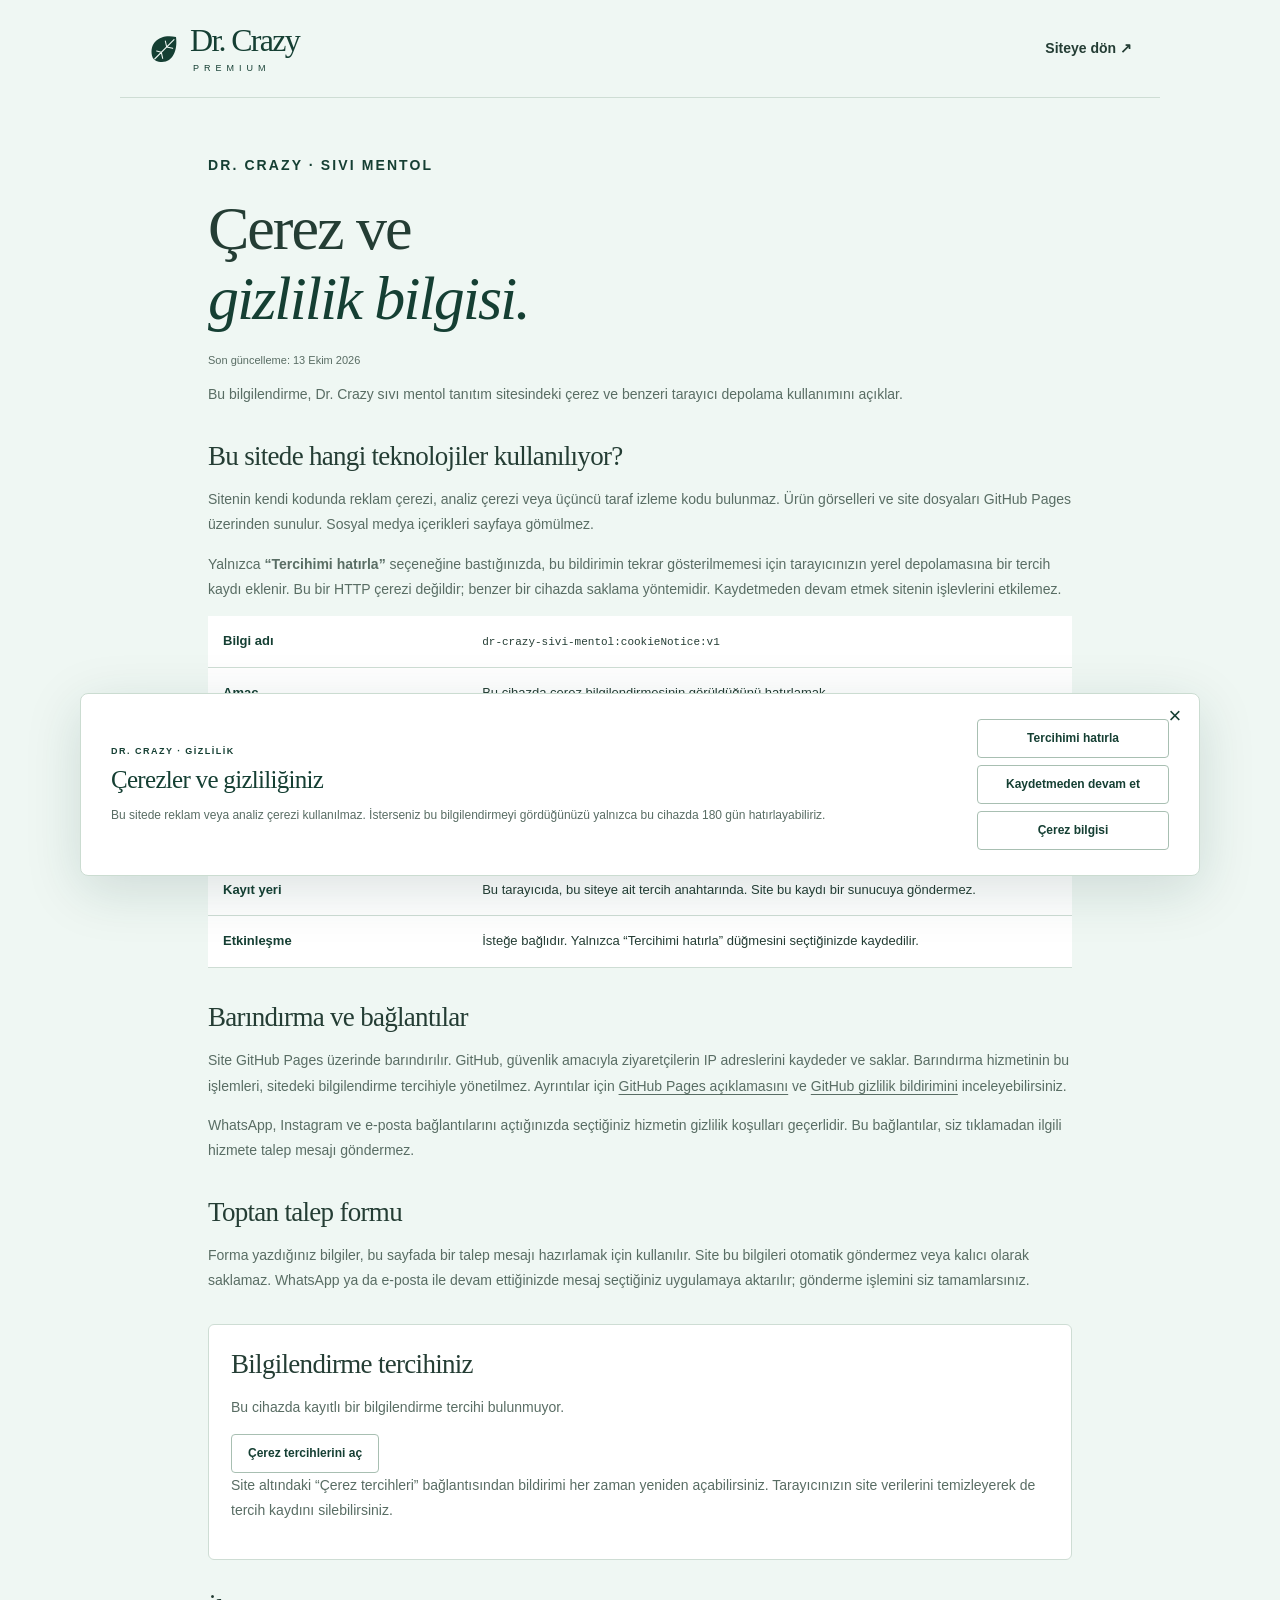
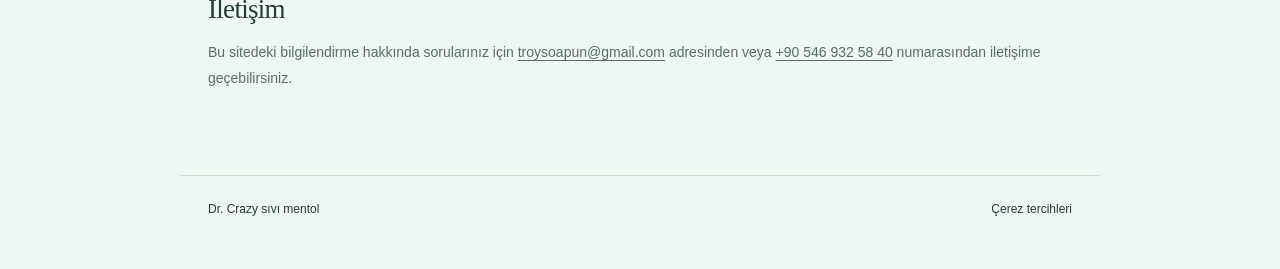
==== cerez-politikasi.html @ 15d27f9f "Add privacy notice and optional browser preference" ====
<!doctype html><html lang="tr"><head><meta charset="utf-8"><meta name="viewport" content="width=device-width,initial-scale=1"><meta name="theme-color" content="#153f33"><title>Çerez ve Gizlilik Bilgisi | Dr. Crazy Sıvı Mentol</title><meta name="description" content="Dr. Crazy sıvı mentol sitesinin çerez, tarayıcı depolaması, iletişim formu ve GitHub Pages barındırma bilgileri."><link rel="canonical" href="https://redrumania19.github.io/dr-crazy-sivi-mentol/cerez-politikasi.html"><link rel="icon" href="leaf.svg" type="image/svg+xml"><link rel="stylesheet" href="styles.css"><link rel="stylesheet" href="cookies.css"><script src="cookies.js" defer></script></head><body><a class="skip" href="#policy-main">İçeriğe geç</a><header class="privacy-policy-header"><a class="brand" href="./"><img src="leaf.svg" width="32" height="32" alt=""><span>Dr. Crazy<small>PREMIUM</small></span></a><a class="text-link" href="./">Siteye dön ↗</a></header><main class="privacy-policy-main" id="policy-main"><p class="eyebrow">DR. CRAZY · SIVI MENTOL</p><h1>Çerez ve<br><em>gizlilik bilgisi.</em></h1><p class="policy-date">Son güncelleme: 13 Ekim 2026</p><p>Bu bilgilendirme, Dr. Crazy sıvı mentol tanıtım sitesindeki çerez ve benzeri tarayıcı depolama kullanımını açıklar.</p><h2>Bu sitede hangi teknolojiler kullanılıyor?</h2><p>Sitenin kendi kodunda reklam çerezi, analiz çerezi veya üçüncü taraf izleme kodu bulunmaz. Ürün görselleri ve site dosyaları GitHub Pages üzerinden sunulur. Sosyal medya içerikleri sayfaya gömülmez.</p><p>Yalnızca <strong>“Tercihimi hatırla”</strong> seçeneğine bastığınızda, bu bildirimin tekrar gösterilmemesi için tarayıcınızın yerel depolamasına bir tercih kaydı eklenir. Bu bir HTTP çerezi değildir; benzer bir cihazda saklama yöntemidir. Kaydetmeden devam etmek sitenin işlevlerini etkilemez.</p><table><caption class="skip">İsteğe bağlı tercih kaydının ayrıntıları</caption><tbody><tr><th scope="row">Bilgi adı</th><td><code>dr-crazy-sivi-mentol:cookieNotice:v1</code></td></tr><tr><th scope="row">Amaç</th><td>Bu cihazda çerez bilgilendirmesinin görüldüğünü hatırlamak.</td></tr><tr><th scope="row">Süre</th><td>Seçiminizden itibaren en fazla 180 gün. Süre dolduğunda bilgilendirme yeniden gösterilir ve eski kayıt kontrol sırasında silinir.</td></tr><tr><th scope="row">Saklanan veri</th><td>“Bilgilendirmeyi hatırla” seçimi, kayıt sürümü ve sona erme zamanı. Adınız, telefonunuz ve e-posta adresiniz bu kayda eklenmez.</td></tr><tr><th scope="row">Kayıt yeri</th><td>Bu tarayıcıda, bu siteye ait tercih anahtarında. Site bu kaydı bir sunucuya göndermez.</td></tr><tr><th scope="row">Etkinleşme</th><td>İsteğe bağlıdır. Yalnızca “Tercihimi hatırla” düğmesini seçtiğinizde kaydedilir.</td></tr></tbody></table><h2>Barındırma ve bağlantılar</h2><p>Site GitHub Pages üzerinde barındırılır. GitHub, güvenlik amacıyla ziyaretçilerin IP adreslerini kaydeder ve saklar. Barındırma hizmetinin bu işlemleri, sitedeki bilgilendirme tercihiyle yönetilmez. Ayrıntılar için <a href="https://docs.github.com/en/pages/getting-started-with-github-pages/what-is-github-pages" target="_blank" rel="noopener noreferrer">GitHub Pages açıklamasını</a> ve <a href="https://docs.github.com/en/site-policy/privacy-policies/github-general-privacy-statement" target="_blank" rel="noopener noreferrer">GitHub gizlilik bildirimini</a> inceleyebilirsiniz.</p><p>WhatsApp, Instagram ve e-posta bağlantılarını açtığınızda seçtiğiniz hizmetin gizlilik koşulları geçerlidir. Bu bağlantılar, siz tıklamadan ilgili hizmete talep mesajı göndermez.</p><h2>Toptan talep formu</h2><p>Forma yazdığınız bilgiler, bu sayfada bir talep mesajı hazırlamak için kullanılır. Site bu bilgileri otomatik göndermez veya kalıcı olarak saklamaz. WhatsApp ya da e-posta ile devam ettiğinizde mesaj seçtiğiniz uygulamaya aktarılır; gönderme işlemini siz tamamlarsınız.</p><div class="privacy-choice-box"><h2>Bilgilendirme tercihiniz</h2><p data-cookie-state>Bu cihazdaki tercih bilgisi kontrol ediliyor.</p><div class="cookie-actions"><button class="cookie-choice" type="button" data-cookie-settings>Çerez tercihlerini aç</button><button class="cookie-choice" type="button" data-cookie-reset hidden>Kayıtlı tercihi sil</button></div><p>Site altındaki “Çerez tercihleri” bağlantısından bildirimi her zaman yeniden açabilirsiniz. Tarayıcınızın site verilerini temizleyerek de tercih kaydını silebilirsiniz.</p></div><h2>İletişim</h2><p>Bu sitedeki bilgilendirme hakkında sorularınız için <a href="mailto:troysoapun@gmail.com">troysoapun@gmail.com</a> adresinden veya <a href="tel:+905469325840">+90 546 932 58 40</a> numarasından iletişime geçebilirsiniz.</p></main><footer class="privacy-policy-footer"><a href="./">Dr. Crazy sıvı mentol</a><button type="button" class="cookie-footer-button" data-cookie-settings>Çerez tercihleri</button></footer><section class="cookie-notice" id="cookie-notice" role="region" aria-labelledby="cookie-heading" aria-describedby="cookie-description" hidden><button class="cookie-close" type="button" data-cookie-dismiss aria-label="Bilgilendirmeyi kaydetmeden kapat">×</button><div class="cookie-copy"><p class="cookie-eyebrow">DR. CRAZY · GİZLİLİK</p><h2 id="cookie-heading" tabindex="-1">Çerezler ve gizliliğiniz</h2><p id="cookie-description">Bu sitede reklam veya analiz çerezi kullanılmaz. İsterseniz bu bilgilendirmeyi gördüğünüzü yalnızca bu cihazda 180 gün hatırlayabiliriz.</p><p id="cookie-status" class="cookie-status" role="status" aria-live="polite"></p></div><div class="cookie-actions"><button type="button" class="cookie-choice" data-cookie-remember>Tercihimi hatırla</button><button type="button" class="cookie-choice" data-cookie-dismiss>Kaydetmeden devam et</button><a class="cookie-choice" href="cerez-politikasi.html">Çerez bilgisi</a></div></section><noscript><div class="cookie-noscript">Bu sitede reklam veya analiz çerezi kullanılmaz. JavaScript kapalı olduğunda bilgilendirme tercihi kaydedilmez.</div></noscript></body></html>
---- styles.css ----
:root{--forest:#153f33;--deep:#0f3028;--ice:#eff7f3;--sage:#a9c6b3;--gold:#b38c49;--ink:#243d34;--muted:#596d64;--line:#ceddd4;--white:#fff;--display:Georgia,'Times New Roman',serif;--body:'Segoe UI',Arial,sans-serif}*{box-sizing:border-box}html{scroll-behavior:smooth;scroll-padding-top:90px}body{margin:0;background:var(--ice);color:var(--ink);font:16px/1.6 var(--body)}a{color:inherit;text-decoration:none}button,input,textarea,select{font:inherit}button,a,input,textarea,select,summary{-webkit-tap-highlight-color:transparent}a:focus-visible,button:focus-visible,summary:focus-visible{outline:3px solid var(--gold);outline-offset:5px}button{cursor:pointer}img{display:block;max-width:100%}h1,h2,h3,p{margin-top:0}h1,h2{font-family:var(--display);font-weight:400;letter-spacing:-.055em;line-height:1.06}h1{font-size:clamp(60px,6.7vw,99px);margin:27px 0}h2{font-size:clamp(40px,4vw,62px);margin:20px 0 28px}h1 em,h2 em{font-weight:400;color:var(--forest)}h3{font-weight:600;line-height:1.3;font-size:18px;margin:0 0 6px}p{color:var(--muted)}.header{max-width:1320px;padding:25px 48px;margin:auto;display:flex;align-items:center;justify-content:space-between;gap:30px}.brand{display:flex;gap:10px;align-items:center;color:var(--forest);flex-shrink:0}.brand>span{font:32px/1 var(--display);letter-spacing:-1.7px}.brand small{font:9px/1 var(--body);letter-spacing:5px;display:block;margin:8px 0 0 3px}nav{display:flex;gap:32px;font-size:13px}nav a:hover,.text-link:hover{color:var(--gold)}.button{background:var(--forest);border:1px solid var(--forest);color:white;display:inline-flex;align-items:center;justify-content:center;gap:32px;padding:16px 24px;line-height:1.2;border-radius:5px;font-size:14px;font-weight:600;transition:background .2s,transform .2s}.button:hover{background:#245743;transform:translateY(-2px)}.button.small{padding:12px 18px;gap:17px}.hero{max-width:1320px;margin:auto;display:grid;grid-template-columns:1.05fr 1fr;min-height:750px;align-items:center;padding:22px 48px 48px;gap:64px}.hero-copy{padding-top:30px}.eyebrow{font-size:11px;font-weight:600;letter-spacing:2.1px;color:var(--forest);margin-bottom:16px}.dot{width:7px;height:7px;display:inline-block;border-radius:50%;background:var(--forest);margin-right:7px}.intro{max-width:400px;font-size:17px;line-height:1.8;margin-bottom:32px}.actions{display:flex;align-items:center;gap:25px;flex-wrap:wrap}.text-link{font-size:14px;font-weight:600;display:inline-flex;align-items:center;gap:14px}.hero-foot{margin-top:70px;border-top:1px solid var(--line);padding-top:20px;display:flex;gap:18px;align-items:center}.hero-foot span:first-child{letter-spacing:1.5px;font-size:10px;font-weight:700}.hero-foot span:last-child{font-size:12px;color:var(--muted)}.hero-art{position:relative;background:#dbeadb;padding:25px 40px 18px;border-radius:260px 260px 12px 12px;max-width:490px;justify-self:end;width:100%}.photo-frame{border-radius:230px 230px 6px 6px;overflow:hidden;max-width:350px;margin:auto;box-shadow:0 15px 40px #153f331a}.photo-frame img{width:100%;height:auto}.image-caption{display:flex;justify-content:space-between;gap:10px;margin-top:20px;font-size:8px;letter-spacing:1.1px;color:var(--forest)}.image-caption span:last-child{font-family:var(--display);font-size:11px;letter-spacing:0}.ribbon{background:var(--forest);color:#dcebdd;padding:23px 30px;display:flex;align-items:center;justify-content:center;gap:4.5vw;font-size:13px;letter-spacing:.4px}.ribbon i{color:#c5ab73;font-style:normal}.section{max-width:1224px;margin:auto;padding:105px 48px}.product{display:grid;grid-template-columns:.9fr 1.1fr;gap:100px;align-items:center}.product-visual{height:530px;border-radius:8px;overflow:hidden;position:relative;background:#d9e8db}.product-visual img{width:100%;height:100%;object-fit:cover;object-position:center 73%;transform:scale(1.08)}.visual-label{position:absolute;bottom:20px;left:20px;padding:9px 13px;background:var(--ice);font-size:9px;letter-spacing:1.5px;color:var(--forest);border-radius:3px}.product-copy>p:not(.eyebrow){font-size:14px}.qualities{margin:28px 0;display:grid;gap:23px}.qualities>div{display:flex;align-items:flex-start;gap:17px}.quality-icon{font-size:28px;line-height:1.2;width:35px;flex-shrink:0;color:var(--forest);text-align:center}.qualities h3{font-size:15px}.qualities p{font-size:13px;margin:0}.product-copy .product-note{font-size:11px!important;border-top:1px solid var(--line);padding-top:19px;line-height:1.7}.wholesale{max-width:none;background:var(--forest);padding:82px max(48px,calc((100vw - 1128px)/2));display:grid;grid-template-columns:1.1fr 1fr;gap:90px;color:var(--ice)}.wholesale h2,.wholesale h2 em{color:var(--ice)}.wholesale .eyebrow{color:#bccfbd}.wholesale p{color:#c1d2c8;font-size:15px;max-width:400px}.light{background:#e9f1e7;border-color:#e9f1e7;color:var(--forest);margin-top:18px}.light:hover{background:white}.steps{display:flex;flex-direction:column;justify-content:center}.steps>div{display:flex;gap:27px;padding:24px 0;border-bottom:1px solid #c0d7c52c}.steps>div:last-child{border-bottom:0}.steps>div>span{font:25px var(--display);color:#cfb47a}.steps h3{font-size:18px}.steps p{font-size:13px;margin:0}.order{display:grid;grid-template-columns:.8fr 1.2fr;gap:75px}.order-info>p:not(.eyebrow){font-size:14px}.contact-card{margin:33px 0;border-top:1px solid var(--line);border-bottom:1px solid var(--line);padding:25px 0}.contact-label{display:block;font-size:9px;letter-spacing:2px;color:var(--muted);margin-bottom:10px}.contact-card>a{display:flex;align-items:center;justify-content:space-between;max-width:290px;font-size:24px;font-family:var(--display)}.contact-card p{font-size:12px;margin:8px 0 0}.order-info .order-note{font-size:11px!important;line-height:1.8;max-width:330px}form{background:white;border:1px solid #dbe5de;border-radius:10px;padding:32px;box-shadow:0 16px 50px #153f3306}.field-row{display:grid;grid-template-columns:1fr 1fr;gap:18px}label{display:block;font-size:12px;font-weight:600;color:var(--ink);margin-bottom:18px}input,select,textarea{display:block;width:100%;padding:12px 13px;margin-top:7px;border:1px solid #d0ddd5;border-radius:5px;background:#fafcfb;color:var(--ink);font-size:14px;min-width:0}input:focus,textarea:focus,select:focus{outline:2px solid var(--sage);border-color:var(--forest)}textarea{resize:vertical}input::placeholder,textarea::placeholder{color:#788980;font-size:12px}.optional{font-weight:400;color:var(--muted);font-size:10px}.submit{width:100%;justify-content:space-between;margin-top:4px}.form-note{font-size:10px;line-height:1.7;margin:13px 0 0}.request-result{grid-column:1/-1;border:1px solid var(--sage);background:white;padding:30px;border-radius:8px;scroll-margin-top:30px}.request-result[hidden]{display:none}.result-header{display:flex;justify-content:space-between;gap:20px}.result-header p{font-size:13px}.result-header h3{font-family:var(--display);font-size:30px;font-weight:400}.close-result{align-self:start;border:0;background:var(--ice);color:var(--forest);width:38px;height:38px;border-radius:50%;font-size:24px}.preview-label{margin:15px 0 0}.request-result textarea{font-size:13px;line-height:1.6;margin:10px 0 20px}.copy-status{font-size:12px;margin:12px 0 0;min-height:20px}.faq{border-top:1px solid var(--line);display:grid;grid-template-columns:.8fr 1.2fr;gap:75px;padding-top:75px;padding-bottom:90px}.questions details{border-bottom:1px solid var(--line)}summary{list-style:none;cursor:pointer;padding:22px 0;display:flex;align-items:center;justify-content:space-between;gap:22px;font-size:14px;font-weight:600}summary::-webkit-details-marker{display:none}summary>span{font-size:24px;font-weight:300;flex-shrink:0}details[open] summary>span{transform:rotate(45deg)}details p{font-size:13px;line-height:1.8;max-width:510px;padding-bottom:10px}footer{border-top:1px solid var(--line);padding:35px 48px;display:flex;gap:25px;align-items:center;justify-content:space-between;max-width:1320px;margin:auto}footer p,footer>a:last-child{font-size:11px;margin:0}.footer-brand>span{font-size:24px}.footer-brand small{font-size:7px;letter-spacing:4px}.mobile-cta{display:none}.skip{position:fixed;top:-100px;left:15px;z-index:10;padding:10px;background:white}.skip:focus{top:15px}@media(min-width:1400px){.hero{min-height:800px}}@media(max-width:1000px){.header{padding:22px 30px}nav{gap:20px;font-size:12px}.hero{gap:30px;padding:25px 30px 50px;min-height:650px}h1{font-size:70px}.hero-art{padding:20px 25px 16px}.hero-foot{margin-top:40px;flex-wrap:wrap;gap:5px 18px}.section{padding:75px 35px}.product{gap:45px}.product-visual{height:460px}.wholesale{gap:45px}.order,.faq{gap:40px}form{padding:24px}.field-row{gap:12px}.actions{gap:20px}footer{padding:30px}}@media(max-width:720px){html{scroll-padding-top:20px}.header{padding:20px}.brand>span{font-size:27px}.brand img{width:29px}.brand small{font-size:8px}.header nav{display:none}.header .small{font-size:11px;gap:10px;padding:11px 13px}.hero{display:flex;flex-direction:column;align-items:stretch;padding:20px 22px 42px;gap:33px}.hero-copy{padding-top:10px}.eyebrow{font-size:9px;letter-spacing:1.6px}h1{font-size:clamp(57px,11vw,78px);margin:20px 0}.intro{font-size:15px;max-width:420px;margin-bottom:23px}.hero-foot{margin-top:29px;font-size:10px}.hero-art{width:100%;max-width:430px;align-self:center;padding:20px 30px 16px}.photo-frame{max-width:310px}.hero-art img{max-height:550px;object-fit:contain}.ribbon{padding:21px 20px;gap:14px;flex-wrap:wrap;font-size:10px}.ribbon i:nth-of-type(3),.ribbon span:last-child{display:none}.section{padding:62px 22px;display:block}.product{display:flex;flex-direction:column-reverse;gap:28px}.product-visual{width:100%;max-width:500px;height:420px}.product-copy{width:100%}h2{font-size:44px;margin:17px 0 23px}.qualities{gap:20px}.wholesale{padding:57px 24px}.wholesale h2{font-size:43px}.steps{margin-top:32px}.steps>div{padding:20px 0}.order-info .order-note{max-width:none}.contact-card{margin:25px 0}.order form{margin-top:28px;padding:22px 18px}.field-row{grid-template-columns:1fr}label{margin-bottom:16px}.request-result{margin-top:30px;padding:20px}.request-result .actions{align-items:flex-start;flex-direction:column}.faq{padding-top:50px;padding-bottom:50px}.faq>div:first-child{margin-bottom:25px}summary{font-size:13px}footer{padding:28px 22px 90px;flex-wrap:wrap;gap:24px}footer p{display:none}footer>a:last-child{font-size:10px}.mobile-cta{display:flex;position:fixed;bottom:12px;left:22px;right:22px;box-shadow:0 5px 25px #0f302833;z-index:5;padding:15px}.button{font-size:12px;padding:15px 20px;gap:22px}.text-link{font-size:12px}.hero .actions{gap:18px}}@media(prefers-reduced-motion:reduce){html{scroll-behavior:auto}*,*:before,*:after{transition:none!important;animation:none!important}}
.contact-card .contact-whatsapp{font:12px var(--body);margin-top:12px}.contact-card .email-label{margin-top:25px}.contact-card .contact-email{font:16px var(--body);overflow-wrap:anywhere;gap:10px}.copy-link{border:0;background:transparent;padding:8px 0;color:var(--forest)}.footer-contacts{display:flex;flex-wrap:wrap;justify-content:flex-end;gap:8px 22px;font-size:11px}.footer-contacts a:hover{color:var(--gold)}@media(max-width:720px){.footer-contacts{justify-content:flex-start;flex-direction:column;gap:8px}.request-result .actions{gap:20px}}

.product-copy .product-title{font-size:clamp(34px,3.4vw,48px);line-height:1.15}.product-copy .product-note{font-size:13px!important;border-top:0;border-left:3px solid var(--gold);padding:14px 16px;background:#e5f0e9;border-radius:0 5px 5px 0}.product-visual img{transform:none;object-position:center}.hero-art .photo-frame img{aspect-ratio:4/5;object-fit:cover}

.packaging{border-top:1px solid var(--line);padding-top:70px}.packaging-layout{display:grid;grid-template-columns:.75fr 1.25fr;gap:70px}.packaging h2{font-size:clamp(40px,4vw,58px)}.packaging-intro{font-size:14px;max-width:300px}.label-info{margin:0}.label-info>div{display:grid;grid-template-columns:125px minmax(0,1fr);gap:22px;border-bottom:1px solid var(--line);padding:18px 0}.label-info>div:first-child{padding-top:0}.label-info dt{font-size:12px;font-weight:600;color:var(--forest)}.label-info dd{margin:0;font-size:13px;color:var(--muted);overflow-wrap:anywhere}.label-info ul{margin:0;padding-left:17px}.label-info li+li{margin-top:7px}.label-source{font-size:11px;margin:18px 0 0}@media(max-width:720px){.packaging-layout{display:block}.packaging-layout>div:first-child{margin-bottom:30px}.label-info>div{grid-template-columns:1fr;gap:6px;padding:17px 0}.packaging{padding-top:50px}}
---- cookies.css ----
.cookie-notice{position:fixed;left:24px;right:24px;bottom:24px;z-index:60;max-width:1120px;margin:auto;padding:25px 30px;background:#fff;border:1px solid #cbdcd1;border-radius:8px;box-shadow:0 14px 55px #103c3426;display:grid;grid-template-columns:minmax(0,1fr) auto;gap:28px;align-items:center;max-height:75vh;overflow:auto}.cookie-notice[hidden],[data-cookie-reset][hidden]{display:none!important}.cookie-eyebrow{font-size:9px;letter-spacing:1.5px;color:var(--forest);margin:0 0 7px;font-weight:600}.cookie-copy h2{font:400 25px/1.2 var(--display);letter-spacing:-.7px;margin:0 0 10px;color:var(--forest)}.cookie-copy>p:not(.cookie-eyebrow){font-size:12px;line-height:1.7;margin:0;color:var(--muted)}.cookie-copy .cookie-status{font-size:11px;margin-top:7px}.cookie-status:empty{display:none}.cookie-actions{display:grid;grid-template-columns:1fr;gap:7px;min-width:192px}.cookie-choice{display:flex;align-items:center;justify-content:center;min-height:39px;padding:10px 16px;background:#fff;color:var(--forest);border:1px solid #a8bfb2;border-radius:4px;font:600 12px/1.3 var(--body);text-align:center;cursor:pointer;text-decoration:none;transition:background .15s}.cookie-choice:hover{background:var(--ice);color:var(--forest)}.cookie-choice:focus-visible,.cookie-footer-button:focus-visible,.cookie-close:focus-visible{outline:3px solid var(--gold);outline-offset:3px}.cookie-close{position:absolute;top:8px;right:10px;border:0;background:transparent;color:var(--forest);width:28px;height:28px;line-height:1;font-size:22px}.cookie-footer-button{padding:0;border:0;background:transparent;color:inherit;font:inherit;text-align:left;cursor:pointer}.cookie-footer-button:hover{color:var(--gold)}.cookie-notice-open .mobile-cta{display:none}.privacy-policy-main{max-width:920px;margin:0 auto;padding:55px 28px 70px}.privacy-policy-header{display:flex;align-items:center;justify-content:space-between;gap:20px;padding:24px 28px;border-bottom:1px solid var(--line);max-width:1040px;margin:auto}.privacy-policy-main h1{font-size:clamp(38px,6vw,62px);line-height:1.12;letter-spacing:-2px;margin:12px 0 18px}.privacy-policy-main h2{font-size:27px;line-height:1.3;margin:32px 0 13px;letter-spacing:-.7px}.privacy-policy-main p,.privacy-policy-main li{font-size:14px;line-height:1.8}.privacy-policy-main a:not(.cookie-choice){text-decoration:underline;text-underline-offset:3px;overflow-wrap:anywhere}.privacy-policy-main table{border-collapse:collapse;width:100%;font-size:13px;background:#fff}.privacy-policy-main td,.privacy-policy-main th{text-align:left;vertical-align:top;padding:15px;border-bottom:1px solid var(--line);overflow-wrap:anywhere}.privacy-policy-main th{width:30%;font-weight:600;color:var(--forest)}.privacy-policy-main code{font-size:11px;word-break:break-word}.privacy-choice-box{padding:22px;background:#fff;border:1px solid var(--line);border-radius:6px;margin-top:30px}.privacy-choice-box h2{margin-top:0}.privacy-policy-main .cookie-actions{display:flex;flex-wrap:wrap;justify-content:flex-start;min-width:0}.privacy-policy-main .cookie-actions>*{flex:0 1 auto}.privacy-policy-main .policy-date{font-size:11px}.privacy-policy-footer{max-width:920px;margin:auto;padding:24px 28px 50px;border-top:1px solid var(--line);display:flex;gap:18px;flex-wrap:wrap;font-size:12px}.cookie-noscript{padding:18px 24px;background:#fff;border-top:1px solid var(--line);font-size:12px}
@media(max-width:720px){.cookie-notice{left:12px;right:12px;bottom:12px;padding:23px 20px 18px;display:block;max-height:80vh}.cookie-copy h2{font-size:24px;padding-right:20px}.cookie-actions{grid-template-columns:repeat(2,minmax(0,1fr));min-width:0;margin-top:17px;gap:8px}.cookie-actions>a{grid-column:1/-1}.cookie-choice{font-size:11px;padding:11px 9px;min-height:43px}.cookie-copy>p:not(.cookie-eyebrow){font-size:12px}.privacy-policy-header{padding:22px}.privacy-policy-header .brand>span{font-size:26px}.privacy-policy-header .text-link{font-size:11px}.privacy-policy-main{padding:35px 22px 55px}.privacy-policy-main h1{font-size:42px}.privacy-policy-main th{width:32%}.privacy-policy-main td,.privacy-policy-main th{padding:12px}.privacy-policy-main table{font-size:12px}.privacy-choice-box{padding:18px}.privacy-policy-main .cookie-actions{display:flex}.privacy-policy-footer{padding:22px}}@media(prefers-reduced-motion:reduce){.cookie-choice{transition:none}}
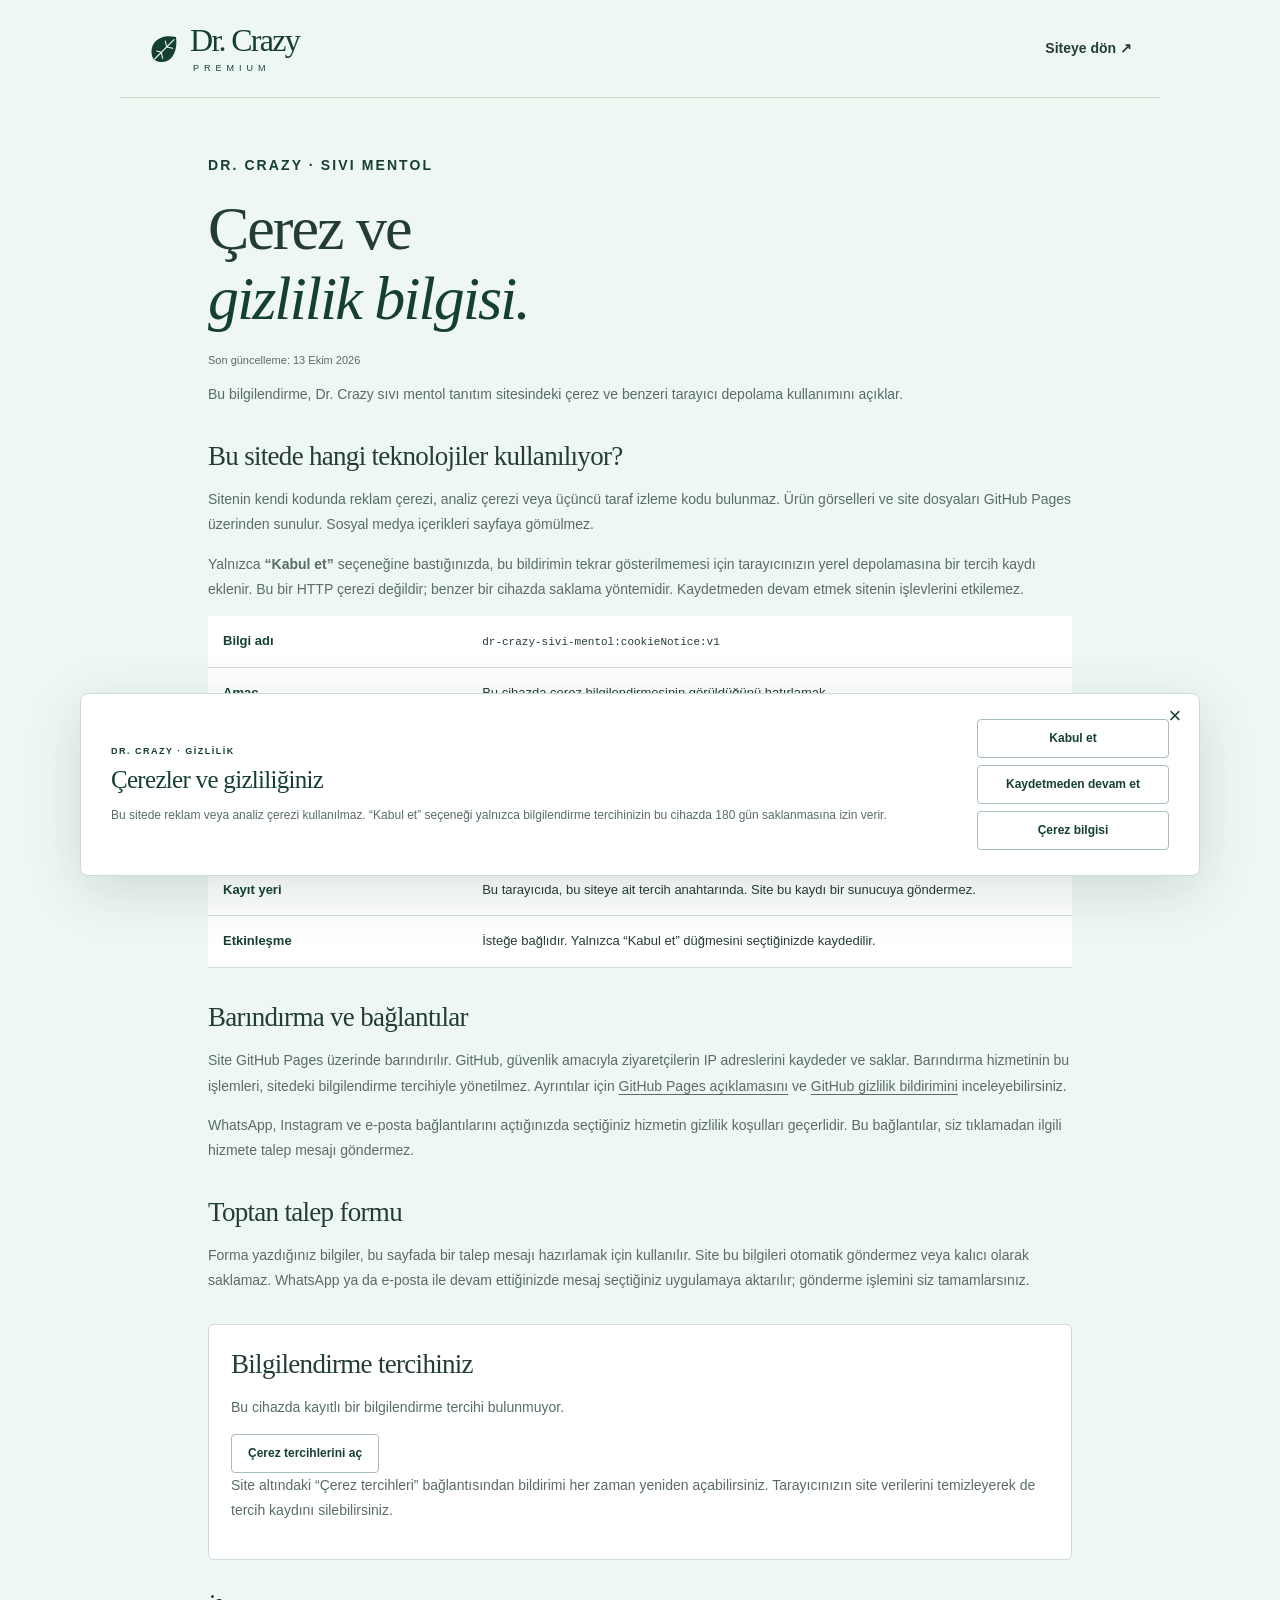
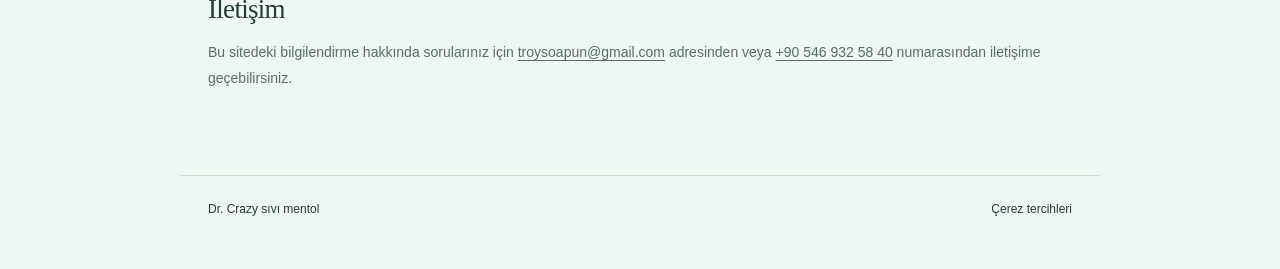
==== commit f5edc19b: "Update cookie notice accept label" ====
--- a/cerez-politikasi.html
+++ b/cerez-politikasi.html
@@ -1 +1 @@
-<!doctype html><html lang="tr"><head><meta charset="utf-8"><meta name="viewport" content="width=device-width,initial-scale=1"><meta name="theme-color" content="#153f33"><title>Çerez ve Gizlilik Bilgisi | Dr. Crazy Sıvı Mentol</title><meta name="description" content="Dr. Crazy sıvı mentol sitesinin çerez, tarayıcı depolaması, iletişim formu ve GitHub Pages barındırma bilgileri."><link rel="canonical" href="https://redrumania19.github.io/dr-crazy-sivi-mentol/cerez-politikasi.html"><link rel="icon" href="leaf.svg" type="image/svg+xml"><link rel="stylesheet" href="styles.css"><link rel="stylesheet" href="cookies.css"><script src="cookies.js" defer></script></head><body><a class="skip" href="#policy-main">İçeriğe geç</a><header class="privacy-policy-header"><a class="brand" href="./"><img src="leaf.svg" width="32" height="32" alt=""><span>Dr. Crazy<small>PREMIUM</small></span></a><a class="text-link" href="./">Siteye dön ↗</a></header><main class="privacy-policy-main" id="policy-main"><p class="eyebrow">DR. CRAZY · SIVI MENTOL</p><h1>Çerez ve<br><em>gizlilik bilgisi.</em></h1><p class="policy-date">Son güncelleme: 13 Ekim 2026</p><p>Bu bilgilendirme, Dr. Crazy sıvı mentol tanıtım sitesindeki çerez ve benzeri tarayıcı depolama kullanımını açıklar.</p><h2>Bu sitede hangi teknolojiler kullanılıyor?</h2><p>Sitenin kendi kodunda reklam çerezi, analiz çerezi veya üçüncü taraf izleme kodu bulunmaz. Ürün görselleri ve site dosyaları GitHub Pages üzerinden sunulur. Sosyal medya içerikleri sayfaya gömülmez.</p><p>Yalnızca <strong>“Tercihimi hatırla”</strong> seçeneğine bastığınızda, bu bildirimin tekrar gösterilmemesi için tarayıcınızın yerel depolamasına bir tercih kaydı eklenir. Bu bir HTTP çerezi değildir; benzer bir cihazda saklama yöntemidir. Kaydetmeden devam etmek sitenin işlevlerini etkilemez.</p><table><caption class="skip">İsteğe bağlı tercih kaydının ayrıntıları</caption><tbody><tr><th scope="row">Bilgi adı</th><td><code>dr-crazy-sivi-mentol:cookieNotice:v1</code></td></tr><tr><th scope="row">Amaç</th><td>Bu cihazda çerez bilgilendirmesinin görüldüğünü hatırlamak.</td></tr><tr><th scope="row">Süre</th><td>Seçiminizden itibaren en fazla 180 gün. Süre dolduğunda bilgilendirme yeniden gösterilir ve eski kayıt kontrol sırasında silinir.</td></tr><tr><th scope="row">Saklanan veri</th><td>“Bilgilendirmeyi hatırla” seçimi, kayıt sürümü ve sona erme zamanı. Adınız, telefonunuz ve e-posta adresiniz bu kayda eklenmez.</td></tr><tr><th scope="row">Kayıt yeri</th><td>Bu tarayıcıda, bu siteye ait tercih anahtarında. Site bu kaydı bir sunucuya göndermez.</td></tr><tr><th scope="row">Etkinleşme</th><td>İsteğe bağlıdır. Yalnızca “Tercihimi hatırla” düğmesini seçtiğinizde kaydedilir.</td></tr></tbody></table><h2>Barındırma ve bağlantılar</h2><p>Site GitHub Pages üzerinde barındırılır. GitHub, güvenlik amacıyla ziyaretçilerin IP adreslerini kaydeder ve saklar. Barındırma hizmetinin bu işlemleri, sitedeki bilgilendirme tercihiyle yönetilmez. Ayrıntılar için <a href="https://docs.github.com/en/pages/getting-started-with-github-pages/what-is-github-pages" target="_blank" rel="noopener noreferrer">GitHub Pages açıklamasını</a> ve <a href="https://docs.github.com/en/site-policy/privacy-policies/github-general-privacy-statement" target="_blank" rel="noopener noreferrer">GitHub gizlilik bildirimini</a> inceleyebilirsiniz.</p><p>WhatsApp, Instagram ve e-posta bağlantılarını açtığınızda seçtiğiniz hizmetin gizlilik koşulları geçerlidir. Bu bağlantılar, siz tıklamadan ilgili hizmete talep mesajı göndermez.</p><h2>Toptan talep formu</h2><p>Forma yazdığınız bilgiler, bu sayfada bir talep mesajı hazırlamak için kullanılır. Site bu bilgileri otomatik göndermez veya kalıcı olarak saklamaz. WhatsApp ya da e-posta ile devam ettiğinizde mesaj seçtiğiniz uygulamaya aktarılır; gönderme işlemini siz tamamlarsınız.</p><div class="privacy-choice-box"><h2>Bilgilendirme tercihiniz</h2><p data-cookie-state>Bu cihazdaki tercih bilgisi kontrol ediliyor.</p><div class="cookie-actions"><button class="cookie-choice" type="button" data-cookie-settings>Çerez tercihlerini aç</button><button class="cookie-choice" type="button" data-cookie-reset hidden>Kayıtlı tercihi sil</button></div><p>Site altındaki “Çerez tercihleri” bağlantısından bildirimi her zaman yeniden açabilirsiniz. Tarayıcınızın site verilerini temizleyerek de tercih kaydını silebilirsiniz.</p></div><h2>İletişim</h2><p>Bu sitedeki bilgilendirme hakkında sorularınız için <a href="mailto:troysoapun@gmail.com">troysoapun@gmail.com</a> adresinden veya <a href="tel:+905469325840">+90 546 932 58 40</a> numarasından iletişime geçebilirsiniz.</p></main><footer class="privacy-policy-footer"><a href="./">Dr. Crazy sıvı mentol</a><button type="button" class="cookie-footer-button" data-cookie-settings>Çerez tercihleri</button></footer><section class="cookie-notice" id="cookie-notice" role="region" aria-labelledby="cookie-heading" aria-describedby="cookie-description" hidden><button class="cookie-close" type="button" data-cookie-dismiss aria-label="Bilgilendirmeyi kaydetmeden kapat">×</button><div class="cookie-copy"><p class="cookie-eyebrow">DR. CRAZY · GİZLİLİK</p><h2 id="cookie-heading" tabindex="-1">Çerezler ve gizliliğiniz</h2><p id="cookie-description">Bu sitede reklam veya analiz çerezi kullanılmaz. İsterseniz bu bilgilendirmeyi gördüğünüzü yalnızca bu cihazda 180 gün hatırlayabiliriz.</p><p id="cookie-status" class="cookie-status" role="status" aria-live="polite"></p></div><div class="cookie-actions"><button type="button" class="cookie-choice" data-cookie-remember>Tercihimi hatırla</button><button type="button" class="cookie-choice" data-cookie-dismiss>Kaydetmeden devam et</button><a class="cookie-choice" href="cerez-politikasi.html">Çerez bilgisi</a></div></section><noscript><div class="cookie-noscript">Bu sitede reklam veya analiz çerezi kullanılmaz. JavaScript kapalı olduğunda bilgilendirme tercihi kaydedilmez.</div></noscript></body></html>+<!doctype html><html lang="tr"><head><meta charset="utf-8"><meta name="viewport" content="width=device-width,initial-scale=1"><meta name="theme-color" content="#153f33"><title>Çerez ve Gizlilik Bilgisi | Dr. Crazy Sıvı Mentol</title><meta name="description" content="Dr. Crazy sıvı mentol sitesinin çerez, tarayıcı depolaması, iletişim formu ve GitHub Pages barındırma bilgileri."><link rel="canonical" href="https://redrumania19.github.io/dr-crazy-sivi-mentol/cerez-politikasi.html"><link rel="icon" href="leaf.svg" type="image/svg+xml"><link rel="stylesheet" href="styles.css"><link rel="stylesheet" href="cookies.css"><script src="cookies.js" defer></script></head><body><a class="skip" href="#policy-main">İçeriğe geç</a><header class="privacy-policy-header"><a class="brand" href="./"><img src="leaf.svg" width="32" height="32" alt=""><span>Dr. Crazy<small>PREMIUM</small></span></a><a class="text-link" href="./">Siteye dön ↗</a></header><main class="privacy-policy-main" id="policy-main"><p class="eyebrow">DR. CRAZY · SIVI MENTOL</p><h1>Çerez ve<br><em>gizlilik bilgisi.</em></h1><p class="policy-date">Son güncelleme: 13 Ekim 2026</p><p>Bu bilgilendirme, Dr. Crazy sıvı mentol tanıtım sitesindeki çerez ve benzeri tarayıcı depolama kullanımını açıklar.</p><h2>Bu sitede hangi teknolojiler kullanılıyor?</h2><p>Sitenin kendi kodunda reklam çerezi, analiz çerezi veya üçüncü taraf izleme kodu bulunmaz. Ürün görselleri ve site dosyaları GitHub Pages üzerinden sunulur. Sosyal medya içerikleri sayfaya gömülmez.</p><p>Yalnızca <strong>“Kabul et”</strong> seçeneğine bastığınızda, bu bildirimin tekrar gösterilmemesi için tarayıcınızın yerel depolamasına bir tercih kaydı eklenir. Bu bir HTTP çerezi değildir; benzer bir cihazda saklama yöntemidir. Kaydetmeden devam etmek sitenin işlevlerini etkilemez.</p><table><caption class="skip">İsteğe bağlı tercih kaydının ayrıntıları</caption><tbody><tr><th scope="row">Bilgi adı</th><td><code>dr-crazy-sivi-mentol:cookieNotice:v1</code></td></tr><tr><th scope="row">Amaç</th><td>Bu cihazda çerez bilgilendirmesinin görüldüğünü hatırlamak.</td></tr><tr><th scope="row">Süre</th><td>Seçiminizden itibaren en fazla 180 gün. Süre dolduğunda bilgilendirme yeniden gösterilir ve eski kayıt kontrol sırasında silinir.</td></tr><tr><th scope="row">Saklanan veri</th><td>“Bilgilendirmeyi hatırla” seçimi, kayıt sürümü ve sona erme zamanı. Adınız, telefonunuz ve e-posta adresiniz bu kayda eklenmez.</td></tr><tr><th scope="row">Kayıt yeri</th><td>Bu tarayıcıda, bu siteye ait tercih anahtarında. Site bu kaydı bir sunucuya göndermez.</td></tr><tr><th scope="row">Etkinleşme</th><td>İsteğe bağlıdır. Yalnızca “Kabul et” düğmesini seçtiğinizde kaydedilir.</td></tr></tbody></table><h2>Barındırma ve bağlantılar</h2><p>Site GitHub Pages üzerinde barındırılır. GitHub, güvenlik amacıyla ziyaretçilerin IP adreslerini kaydeder ve saklar. Barındırma hizmetinin bu işlemleri, sitedeki bilgilendirme tercihiyle yönetilmez. Ayrıntılar için <a href="https://docs.github.com/en/pages/getting-started-with-github-pages/what-is-github-pages" target="_blank" rel="noopener noreferrer">GitHub Pages açıklamasını</a> ve <a href="https://docs.github.com/en/site-policy/privacy-policies/github-general-privacy-statement" target="_blank" rel="noopener noreferrer">GitHub gizlilik bildirimini</a> inceleyebilirsiniz.</p><p>WhatsApp, Instagram ve e-posta bağlantılarını açtığınızda seçtiğiniz hizmetin gizlilik koşulları geçerlidir. Bu bağlantılar, siz tıklamadan ilgili hizmete talep mesajı göndermez.</p><h2>Toptan talep formu</h2><p>Forma yazdığınız bilgiler, bu sayfada bir talep mesajı hazırlamak için kullanılır. Site bu bilgileri otomatik göndermez veya kalıcı olarak saklamaz. WhatsApp ya da e-posta ile devam ettiğinizde mesaj seçtiğiniz uygulamaya aktarılır; gönderme işlemini siz tamamlarsınız.</p><div class="privacy-choice-box"><h2>Bilgilendirme tercihiniz</h2><p data-cookie-state>Bu cihazdaki tercih bilgisi kontrol ediliyor.</p><div class="cookie-actions"><button class="cookie-choice" type="button" data-cookie-settings>Çerez tercihlerini aç</button><button class="cookie-choice" type="button" data-cookie-reset hidden>Kayıtlı tercihi sil</button></div><p>Site altındaki “Çerez tercihleri” bağlantısından bildirimi her zaman yeniden açabilirsiniz. Tarayıcınızın site verilerini temizleyerek de tercih kaydını silebilirsiniz.</p></div><h2>İletişim</h2><p>Bu sitedeki bilgilendirme hakkında sorularınız için <a href="mailto:troysoapun@gmail.com">troysoapun@gmail.com</a> adresinden veya <a href="tel:+905469325840">+90 546 932 58 40</a> numarasından iletişime geçebilirsiniz.</p></main><footer class="privacy-policy-footer"><a href="./">Dr. Crazy sıvı mentol</a><button type="button" class="cookie-footer-button" data-cookie-settings>Çerez tercihleri</button></footer><section class="cookie-notice" id="cookie-notice" role="region" aria-labelledby="cookie-heading" aria-describedby="cookie-description" hidden><button class="cookie-close" type="button" data-cookie-dismiss aria-label="Bilgilendirmeyi kaydetmeden kapat">×</button><div class="cookie-copy"><p class="cookie-eyebrow">DR. CRAZY · GİZLİLİK</p><h2 id="cookie-heading" tabindex="-1">Çerezler ve gizliliğiniz</h2><p id="cookie-description">Bu sitede reklam veya analiz çerezi kullanılmaz. “Kabul et” seçeneği yalnızca bilgilendirme tercihinizin bu cihazda 180 gün saklanmasına izin verir.</p><p id="cookie-status" class="cookie-status" role="status" aria-live="polite"></p></div><div class="cookie-actions"><button type="button" class="cookie-choice" data-cookie-remember>Kabul et</button><button type="button" class="cookie-choice" data-cookie-dismiss>Kaydetmeden devam et</button><a class="cookie-choice" href="cerez-politikasi.html">Çerez bilgisi</a></div></section><noscript><div class="cookie-noscript">Bu sitede reklam veya analiz çerezi kullanılmaz. JavaScript kapalı olduğunda bilgilendirme tercihi kaydedilmez.</div></noscript></body></html>
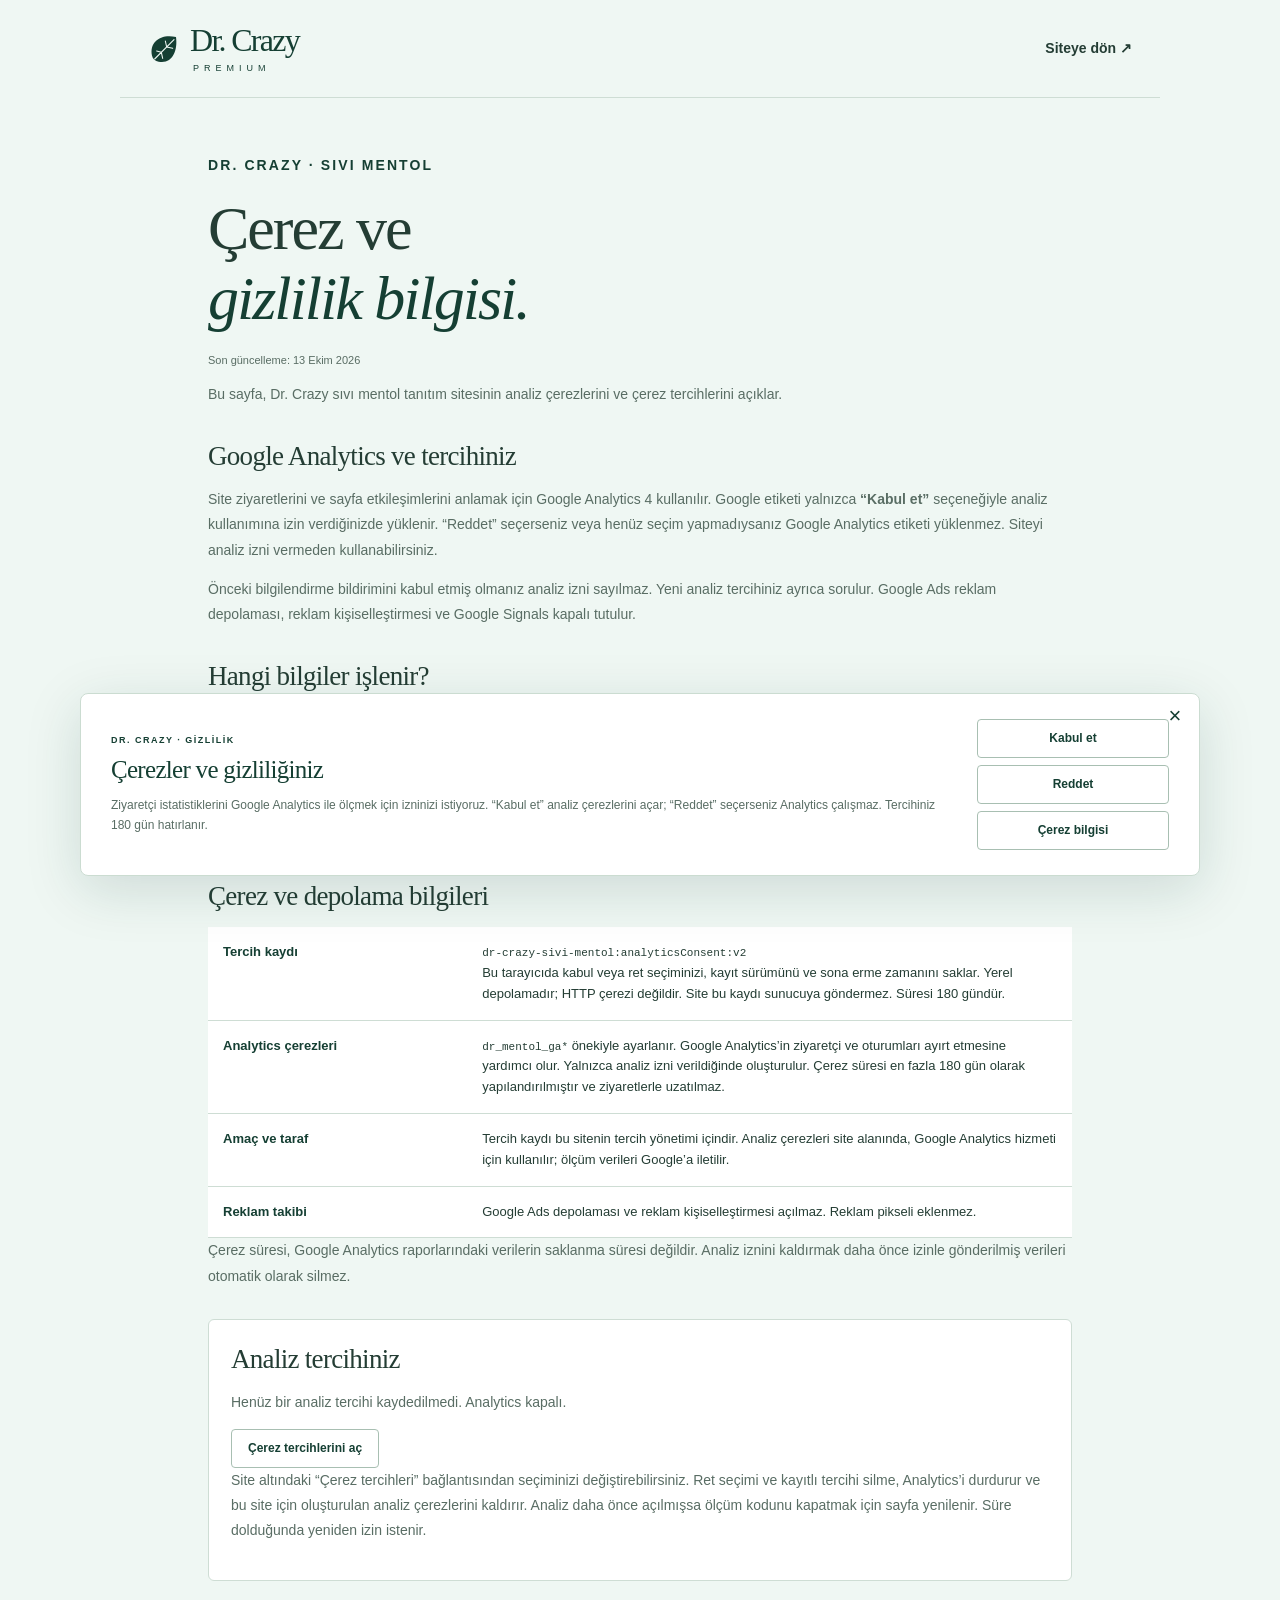
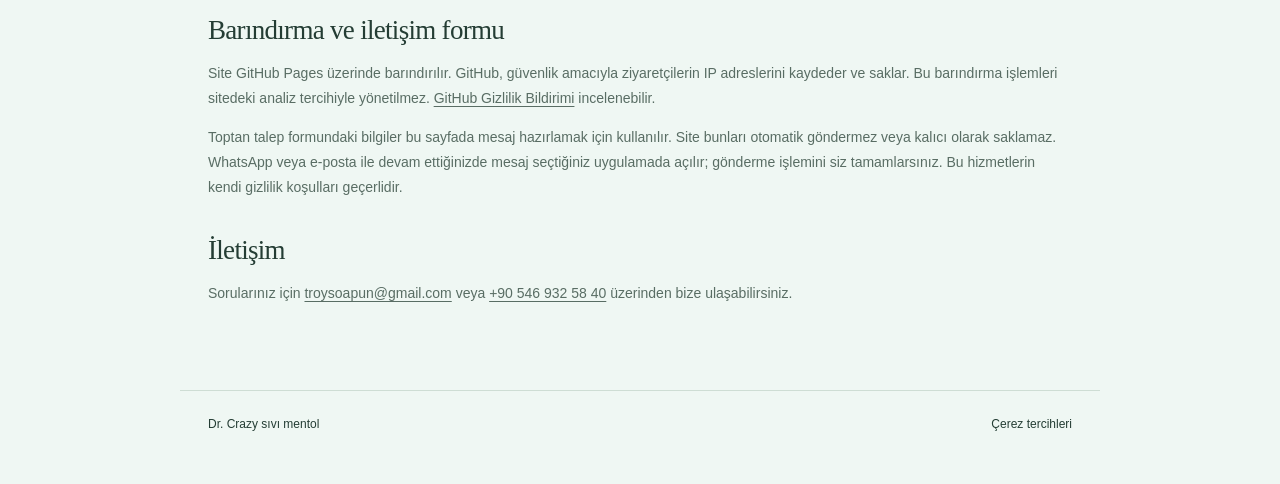
==== commit 6f394ce0: "Add consent-gated GA4 and protect private request links" ====
--- a/cerez-politikasi.html
+++ b/cerez-politikasi.html
@@ -1 +1 @@
-<!doctype html><html lang="tr"><head><meta charset="utf-8"><meta name="viewport" content="width=device-width,initial-scale=1"><meta name="theme-color" content="#153f33"><title>Çerez ve Gizlilik Bilgisi | Dr. Crazy Sıvı Mentol</title><meta name="description" content="Dr. Crazy sıvı mentol sitesinin çerez, tarayıcı depolaması, iletişim formu ve GitHub Pages barındırma bilgileri."><link rel="canonical" href="https://redrumania19.github.io/dr-crazy-sivi-mentol/cerez-politikasi.html"><link rel="icon" href="leaf.svg" type="image/svg+xml"><link rel="stylesheet" href="styles.css"><link rel="stylesheet" href="cookies.css"><script src="cookies.js" defer></script></head><body><a class="skip" href="#policy-main">İçeriğe geç</a><header class="privacy-policy-header"><a class="brand" href="./"><img src="leaf.svg" width="32" height="32" alt=""><span>Dr. Crazy<small>PREMIUM</small></span></a><a class="text-link" href="./">Siteye dön ↗</a></header><main class="privacy-policy-main" id="policy-main"><p class="eyebrow">DR. CRAZY · SIVI MENTOL</p><h1>Çerez ve<br><em>gizlilik bilgisi.</em></h1><p class="policy-date">Son güncelleme: 13 Ekim 2026</p><p>Bu bilgilendirme, Dr. Crazy sıvı mentol tanıtım sitesindeki çerez ve benzeri tarayıcı depolama kullanımını açıklar.</p><h2>Bu sitede hangi teknolojiler kullanılıyor?</h2><p>Sitenin kendi kodunda reklam çerezi, analiz çerezi veya üçüncü taraf izleme kodu bulunmaz. Ürün görselleri ve site dosyaları GitHub Pages üzerinden sunulur. Sosyal medya içerikleri sayfaya gömülmez.</p><p>Yalnızca <strong>“Kabul et”</strong> seçeneğine bastığınızda, bu bildirimin tekrar gösterilmemesi için tarayıcınızın yerel depolamasına bir tercih kaydı eklenir. Bu bir HTTP çerezi değildir; benzer bir cihazda saklama yöntemidir. Kaydetmeden devam etmek sitenin işlevlerini etkilemez.</p><table><caption class="skip">İsteğe bağlı tercih kaydının ayrıntıları</caption><tbody><tr><th scope="row">Bilgi adı</th><td><code>dr-crazy-sivi-mentol:cookieNotice:v1</code></td></tr><tr><th scope="row">Amaç</th><td>Bu cihazda çerez bilgilendirmesinin görüldüğünü hatırlamak.</td></tr><tr><th scope="row">Süre</th><td>Seçiminizden itibaren en fazla 180 gün. Süre dolduğunda bilgilendirme yeniden gösterilir ve eski kayıt kontrol sırasında silinir.</td></tr><tr><th scope="row">Saklanan veri</th><td>“Bilgilendirmeyi hatırla” seçimi, kayıt sürümü ve sona erme zamanı. Adınız, telefonunuz ve e-posta adresiniz bu kayda eklenmez.</td></tr><tr><th scope="row">Kayıt yeri</th><td>Bu tarayıcıda, bu siteye ait tercih anahtarında. Site bu kaydı bir sunucuya göndermez.</td></tr><tr><th scope="row">Etkinleşme</th><td>İsteğe bağlıdır. Yalnızca “Kabul et” düğmesini seçtiğinizde kaydedilir.</td></tr></tbody></table><h2>Barındırma ve bağlantılar</h2><p>Site GitHub Pages üzerinde barındırılır. GitHub, güvenlik amacıyla ziyaretçilerin IP adreslerini kaydeder ve saklar. Barındırma hizmetinin bu işlemleri, sitedeki bilgilendirme tercihiyle yönetilmez. Ayrıntılar için <a href="https://docs.github.com/en/pages/getting-started-with-github-pages/what-is-github-pages" target="_blank" rel="noopener noreferrer">GitHub Pages açıklamasını</a> ve <a href="https://docs.github.com/en/site-policy/privacy-policies/github-general-privacy-statement" target="_blank" rel="noopener noreferrer">GitHub gizlilik bildirimini</a> inceleyebilirsiniz.</p><p>WhatsApp, Instagram ve e-posta bağlantılarını açtığınızda seçtiğiniz hizmetin gizlilik koşulları geçerlidir. Bu bağlantılar, siz tıklamadan ilgili hizmete talep mesajı göndermez.</p><h2>Toptan talep formu</h2><p>Forma yazdığınız bilgiler, bu sayfada bir talep mesajı hazırlamak için kullanılır. Site bu bilgileri otomatik göndermez veya kalıcı olarak saklamaz. WhatsApp ya da e-posta ile devam ettiğinizde mesaj seçtiğiniz uygulamaya aktarılır; gönderme işlemini siz tamamlarsınız.</p><div class="privacy-choice-box"><h2>Bilgilendirme tercihiniz</h2><p data-cookie-state>Bu cihazdaki tercih bilgisi kontrol ediliyor.</p><div class="cookie-actions"><button class="cookie-choice" type="button" data-cookie-settings>Çerez tercihlerini aç</button><button class="cookie-choice" type="button" data-cookie-reset hidden>Kayıtlı tercihi sil</button></div><p>Site altındaki “Çerez tercihleri” bağlantısından bildirimi her zaman yeniden açabilirsiniz. Tarayıcınızın site verilerini temizleyerek de tercih kaydını silebilirsiniz.</p></div><h2>İletişim</h2><p>Bu sitedeki bilgilendirme hakkında sorularınız için <a href="mailto:troysoapun@gmail.com">troysoapun@gmail.com</a> adresinden veya <a href="tel:+905469325840">+90 546 932 58 40</a> numarasından iletişime geçebilirsiniz.</p></main><footer class="privacy-policy-footer"><a href="./">Dr. Crazy sıvı mentol</a><button type="button" class="cookie-footer-button" data-cookie-settings>Çerez tercihleri</button></footer><section class="cookie-notice" id="cookie-notice" role="region" aria-labelledby="cookie-heading" aria-describedby="cookie-description" hidden><button class="cookie-close" type="button" data-cookie-dismiss aria-label="Bilgilendirmeyi kaydetmeden kapat">×</button><div class="cookie-copy"><p class="cookie-eyebrow">DR. CRAZY · GİZLİLİK</p><h2 id="cookie-heading" tabindex="-1">Çerezler ve gizliliğiniz</h2><p id="cookie-description">Bu sitede reklam veya analiz çerezi kullanılmaz. “Kabul et” seçeneği yalnızca bilgilendirme tercihinizin bu cihazda 180 gün saklanmasına izin verir.</p><p id="cookie-status" class="cookie-status" role="status" aria-live="polite"></p></div><div class="cookie-actions"><button type="button" class="cookie-choice" data-cookie-remember>Kabul et</button><button type="button" class="cookie-choice" data-cookie-dismiss>Kaydetmeden devam et</button><a class="cookie-choice" href="cerez-politikasi.html">Çerez bilgisi</a></div></section><noscript><div class="cookie-noscript">Bu sitede reklam veya analiz çerezi kullanılmaz. JavaScript kapalı olduğunda bilgilendirme tercihi kaydedilmez.</div></noscript></body></html>+<!doctype html><html lang="tr"><head><meta charset="utf-8"><meta name="viewport" content="width=device-width,initial-scale=1"><meta name="theme-color" content="#153f33"><title>Çerez ve Gizlilik Bilgisi | Dr. Crazy Sıvı Mentol</title><meta name="description" content="Dr. Crazy sıvı mentol sitesinin çerez, tarayıcı depolaması, iletişim formu ve GitHub Pages barındırma bilgileri."><link rel="canonical" href="https://redrumania19.github.io/dr-crazy-sivi-mentol/cerez-politikasi.html"><link rel="icon" href="leaf.svg" type="image/svg+xml"><link rel="stylesheet" href="styles.css"><link rel="stylesheet" href="cookies.css"><script src="cookies.js" defer></script></head><body><a class="skip" href="#policy-main">İçeriğe geç</a><header class="privacy-policy-header"><a class="brand" href="./"><img src="leaf.svg" width="32" height="32" alt=""><span>Dr. Crazy<small>PREMIUM</small></span></a><a class="text-link" href="./">Siteye dön ↗</a></header><main class="privacy-policy-main" id="policy-main"><p class="eyebrow">DR. CRAZY · SIVI MENTOL</p><h1>Çerez ve<br><em>gizlilik bilgisi.</em></h1><p class="policy-date">Son güncelleme: 13 Ekim 2026</p><p>Bu sayfa, Dr. Crazy sıvı mentol tanıtım sitesinin analiz çerezlerini ve çerez tercihlerini açıklar.</p><h2>Google Analytics ve tercihiniz</h2><p>Site ziyaretlerini ve sayfa etkileşimlerini anlamak için Google Analytics 4 kullanılır. Google etiketi yalnızca <strong>“Kabul et”</strong> seçeneğiyle analiz kullanımına izin verdiğinizde yüklenir. “Reddet” seçerseniz veya henüz seçim yapmadıysanız Google Analytics etiketi yüklenmez. Siteyi analiz izni vermeden kullanabilirsiniz.</p><p>Önceki bilgilendirme bildirimini kabul etmiş olmanız analiz izni sayılmaz. Yeni analiz tercihiniz ayrıca sorulur. Google Ads reklam depolaması, reklam kişiselleştirmesi ve Google Signals kapalı tutulur.</p><h2>Hangi bilgiler işlenir?</h2><p>İzin verdiğinizde sayfa görüntülemeleri, tarayıcı ve cihaz bilgileri, ziyaret süreleri ve etkin ölçüm seçeneklerine göre sayfa etkileşimleri Google Analytics’e iletilebilir. Google bu verileri kendi altyapısında işler; bu altyapı Türkiye dışında bulunabilir. Ayrıntılar için <a href="https://policies.google.com/privacy?hl=tr" target="_blank" rel="noopener noreferrer">Google Gizlilik Politikası</a> ve <a href="https://support.google.com/analytics/answer/6004245?hl=tr" target="_blank" rel="noopener noreferrer">Analytics veri kullanımı açıklaması</a> incelenebilir.</p><p>Sitenin ölçüm kodu, ad soyad, telefon, e-posta ve talep notlarını Analytics’e eklemez. Talep metinleri ölçülebilir bağlantı adreslerine yerleştirilmez. Sayfa adresi ve yönlendiren adres, ölçüm yapılandırmasında sorgu ve parça bilgileri çıkarılarak kullanılır.</p><h2>Çerez ve depolama bilgileri</h2><table><tbody><tr><th scope="row">Tercih kaydı</th><td><code>dr-crazy-sivi-mentol:analyticsConsent:v2</code><br>Bu tarayıcıda kabul veya ret seçiminizi, kayıt sürümünü ve sona erme zamanını saklar. Yerel depolamadır; HTTP çerezi değildir. Site bu kaydı sunucuya göndermez. Süresi 180 gündür.</td></tr><tr><th scope="row">Analytics çerezleri</th><td><code>dr_mentol_ga*</code> önekiyle ayarlanır. Google Analytics’in ziyaretçi ve oturumları ayırt etmesine yardımcı olur. Yalnızca analiz izni verildiğinde oluşturulur. Çerez süresi en fazla 180 gün olarak yapılandırılmıştır ve ziyaretlerle uzatılmaz.</td></tr><tr><th scope="row">Amaç ve taraf</th><td>Tercih kaydı bu sitenin tercih yönetimi içindir. Analiz çerezleri site alanında, Google Analytics hizmeti için kullanılır; ölçüm verileri Google’a iletilir.</td></tr><tr><th scope="row">Reklam takibi</th><td>Google Ads depolaması ve reklam kişiselleştirmesi açılmaz. Reklam pikseli eklenmez.</td></tr></tbody></table><p>Çerez süresi, Google Analytics raporlarındaki verilerin saklanma süresi değildir. Analiz iznini kaldırmak daha önce izinle gönderilmiş verileri otomatik olarak silmez.</p><div class="privacy-choice-box"><h2>Analiz tercihiniz</h2><p data-cookie-state>Tercihiniz kontrol ediliyor.</p><div class="cookie-actions"><button class="cookie-choice" type="button" data-cookie-settings>Çerez tercihlerini aç</button><button class="cookie-choice" type="button" data-cookie-reset hidden>Tercihi sil ve analizi kapat</button></div><p>Site altındaki “Çerez tercihleri” bağlantısından seçiminizi değiştirebilirsiniz. Ret seçimi ve kayıtlı tercihi silme, Analytics’i durdurur ve bu site için oluşturulan analiz çerezlerini kaldırır. Analiz daha önce açılmışsa ölçüm kodunu kapatmak için sayfa yenilenir. Süre dolduğunda yeniden izin istenir.</p></div><h2>Barındırma ve iletişim formu</h2><p>Site GitHub Pages üzerinde barındırılır. GitHub, güvenlik amacıyla ziyaretçilerin IP adreslerini kaydeder ve saklar. Bu barındırma işlemleri sitedeki analiz tercihiyle yönetilmez. <a href="https://docs.github.com/en/site-policy/privacy-policies/github-general-privacy-statement" target="_blank" rel="noopener noreferrer">GitHub Gizlilik Bildirimi</a> incelenebilir.</p><p>Toptan talep formundaki bilgiler bu sayfada mesaj hazırlamak için kullanılır. Site bunları otomatik göndermez veya kalıcı olarak saklamaz. WhatsApp veya e-posta ile devam ettiğinizde mesaj seçtiğiniz uygulamada açılır; gönderme işlemini siz tamamlarsınız. Bu hizmetlerin kendi gizlilik koşulları geçerlidir.</p><h2>İletişim</h2><p>Sorularınız için <a href="mailto:troysoapun@gmail.com">troysoapun@gmail.com</a> veya <a href="tel:+905469325840">+90 546 932 58 40</a> üzerinden bize ulaşabilirsiniz.</p></main><footer class="privacy-policy-footer"><a href="./">Dr. Crazy sıvı mentol</a><button type="button" class="cookie-footer-button" data-cookie-settings>Çerez tercihleri</button></footer><section class="cookie-notice" id="cookie-notice" role="region" aria-labelledby="cookie-heading" aria-describedby="cookie-description" hidden><button class="cookie-close" type="button" data-cookie-dismiss aria-label="Analizi reddet ve bildirimi kapat">×</button><div class="cookie-copy"><p class="cookie-eyebrow">DR. CRAZY · GİZLİLİK</p><h2 id="cookie-heading" tabindex="-1">Çerezler ve gizliliğiniz</h2><p id="cookie-description">Ziyaretçi istatistiklerini Google Analytics ile ölçmek için izninizi istiyoruz. “Kabul et” analiz çerezlerini açar; “Reddet” seçerseniz Analytics çalışmaz. Tercihiniz 180 gün hatırlanır.</p><p id="cookie-status" class="cookie-status" role="status" aria-live="polite"></p></div><div class="cookie-actions"><button type="button" class="cookie-choice" data-cookie-remember>Kabul et</button><button type="button" class="cookie-choice" data-cookie-dismiss>Reddet</button><a class="cookie-choice" href="cerez-politikasi.html">Çerez bilgisi</a></div></section><noscript><div class="cookie-noscript">JavaScript kapalı olduğunda Google Analytics çalışmaz. JavaScript kapalı olduğunda bilgilendirme tercihi kaydedilmez.</div></noscript></body></html>
